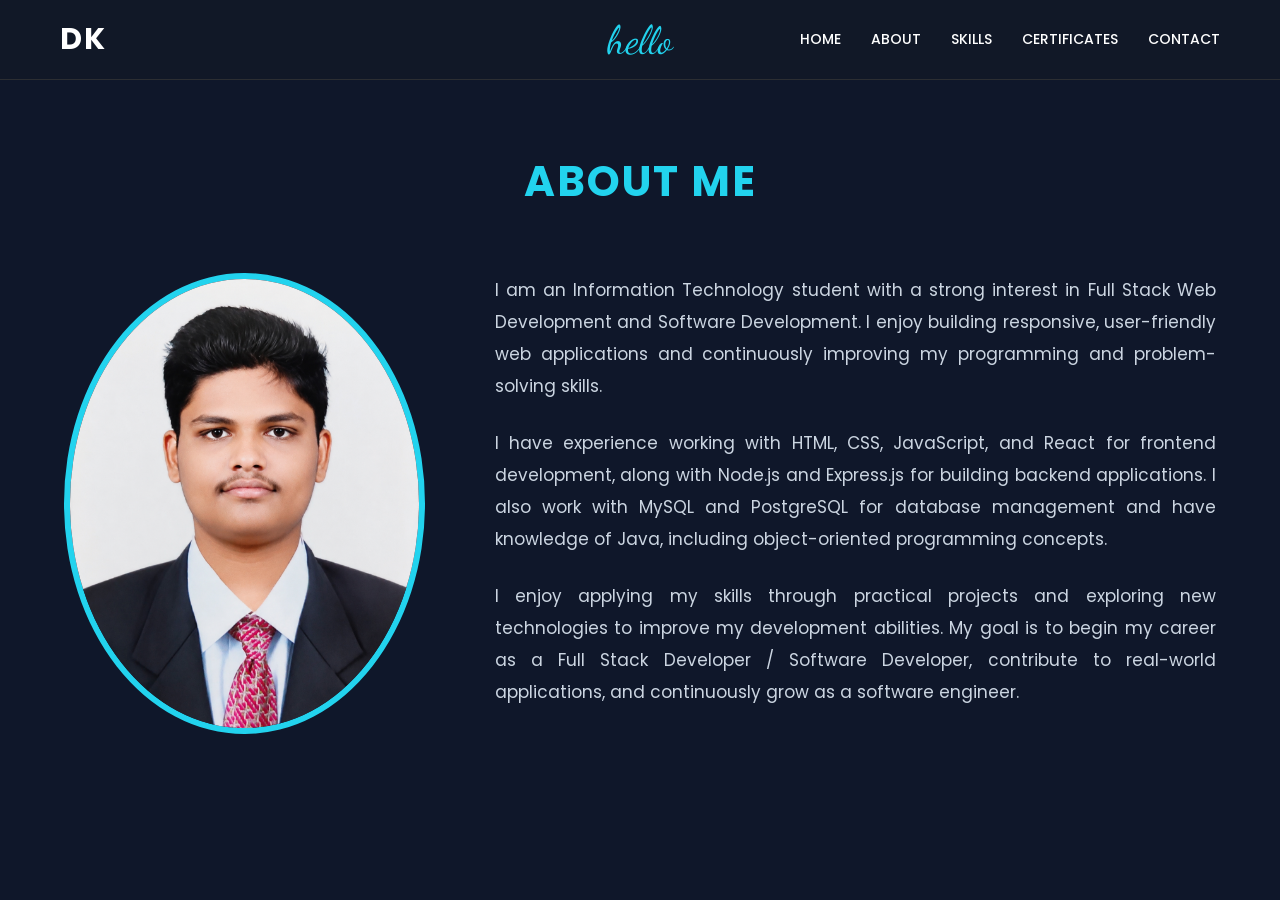
==== about.html @ 9bdcf45b "Add files via upload" ====
<!DOCTYPE html>
<html lang="en">

<head>
    <meta charset="UTF-8">
    <meta name="viewport" content="width=device-width, initial-scale=1.0">
    <title>About | DK</title>
    <link
        href="https://fonts.googleapis.com/css2?family=Poppins:wght@300;400;500;600;700&family=Dancing+Script:wght@700&display=swap"
        rel="stylesheet">
    <link rel="stylesheet" href="about.css">
</head>

<body>

    <!-- HEADER -->
    <header class="header">

        <div class="left">
            <a href="index.html"><p>DK</p></a>
        </div>

        <div class="header-hello">
            hello
        </div>

        <nav class="right">
            <a href="./index.html">HOME</a>
            <a href="./about.html">ABOUT</a>
            <a href="./skills.html">SKILLS</a>
            <a href="./certification.html">CERTIFICATES</a>
            <a href="./contact.html">CONTACT</a>
        </nav>

    </header>


    <!-- ABOUT SECTION -->
    <main class="about_content">

        <h1 class="about_head">ABOUT ME</h1>

        <div class="about_main">

            <!-- IMAGE -->
            <div class="about_image">
                <img src="./photo.png" alt="Divya Kumar">
            </div>


            <!-- CONTENT -->
            <div class="about_info">

                <p>
                    I am an Information Technology student with a strong interest
                    in Full Stack Web Development and Software Development.
                    I enjoy building responsive, user-friendly web applications
                    and continuously improving my programming and problem-solving
                    skills.
                </p>

                <p>
                    I have experience working with HTML, CSS, JavaScript, and React
                    for frontend development, along with Node.js and Express.js
                    for building backend applications. I also work with MySQL and
                    PostgreSQL for database management and have knowledge of Java,
                    including object-oriented programming concepts.
                </p>

                <p>
                    I enjoy applying my skills through practical projects and
                    exploring new technologies to improve my development abilities.
                    My goal is to begin my career as a Full Stack Developer /
                    Software Developer, contribute to real-world applications,
                    and continuously grow as a software engineer.
                </p>

            </div>

        </div>

    </main>

</body>

</html>
---- about.css ----
/* ===========================
   GLOBAL
=========================== */

*{
    margin:0;
    padding:0;
    box-sizing:border-box;
    font-family:'Poppins',sans-serif;
}

body{
    background:#0f172a;
    color:#fff;
}

/* ===========================
   HEADER
=========================== */

.header{
    position:sticky;
    top:0;
    z-index:1000;

    display:flex;
    justify-content:space-between;
    align-items:center;

    height:80px;
    padding:0 60px;

    background:#111827;
    border-bottom:1px solid rgba(55, 55, 55, 0.711);
}

/* Logo */

.left a{
    text-decoration:none;
}

.left p{
    color:#ffffff;
    font-size:30px;
    font-weight:700;
    letter-spacing:2px;
}

/* Hello */

.header-hello{
    position:absolute;

    left:50%;
    top:50%;

    transform:translate(-50%,-50%);

    font-family:'Dancing Script',cursive;
    font-size:40px;
    color:#22d3ee;

    pointer-events:none;
}

/* Navigation */

.right{
    display:flex;
    gap:30px;
}

.right a{
    text-decoration:none;
    color:#fff;
    font-size:14px;
    font-weight:500;
    transition:.3s;
}

.right a:hover{
    color:#22d3ee;
}

/* ===========================
   ABOUT SECTION
=========================== */

.about_content{
    width:90%;
    max-width:1200px;

    margin:70px auto;
}

.about_head{
    text-align:center;

    font-size:42px;

    color:#22d3ee;

    margin-bottom:60px;

    letter-spacing:2px;
}

/* Layout */

.about_main{
    display:flex;
    justify-content:space-between;
    align-items:center;
    gap:70px;
}

/* ===========================
   IMAGE
=========================== */

.about_image{
    flex:1;

    display:flex;
    justify-content:center;
}

.about_image img{

    width:350px;
    height:350px;

    object-fit:cover;

    border-radius:50%;

    border:6px solid #22d3ee;

    /* box-shadow:
    0 0 20px rgba(34,211,238,.4),
    0 0 50px rgba(34,211,238,.2); */

    transition:.4s;
}
.about_image img{
    width:100%;
    height:100%;
    object-fit:contain;
}

.about_image img:hover{

    transform:scale(1.05);
}

/* ===========================
   CONTENT
=========================== */

.about_info{

    flex:2;
}

.about_info p{

    font-size:17px;

    line-height:32px;

    color:#cbd5e1;

    margin-bottom:25px;

    text-align:justify;
}

/* ===========================
   RESPONSIVE
=========================== */

@media(max-width:900px){

.about_main{

    flex-direction:column;
}

.about_image img{

    width:280px;
    height:280px;
}

.about_head{

    font-size:35px;
}

.about_info{

    text-align:center;
}

.about_info p{

    text-align:justify;
}

.header{

    padding:20px;
}

.right{

    gap:15px;
}

.right a{

    font-size:12px;
}

.header-hello{

    display:none;
}

}

@media(max-width:600px){
    @media(max-width:768px){

    .header-hello{
        display:none;
    }

}

.header{

    flex-direction:column;
    height:auto;
    padding:20px;
    gap:20px;
}

.right{

    flex-wrap:wrap;
    justify-content:center;
}

.about_head{

    font-size:30px;
}

.about_info p{

    font-size:15px;
    line-height:28px;
}

.about_image img{

    width:220px;
    height:220px;
}

}
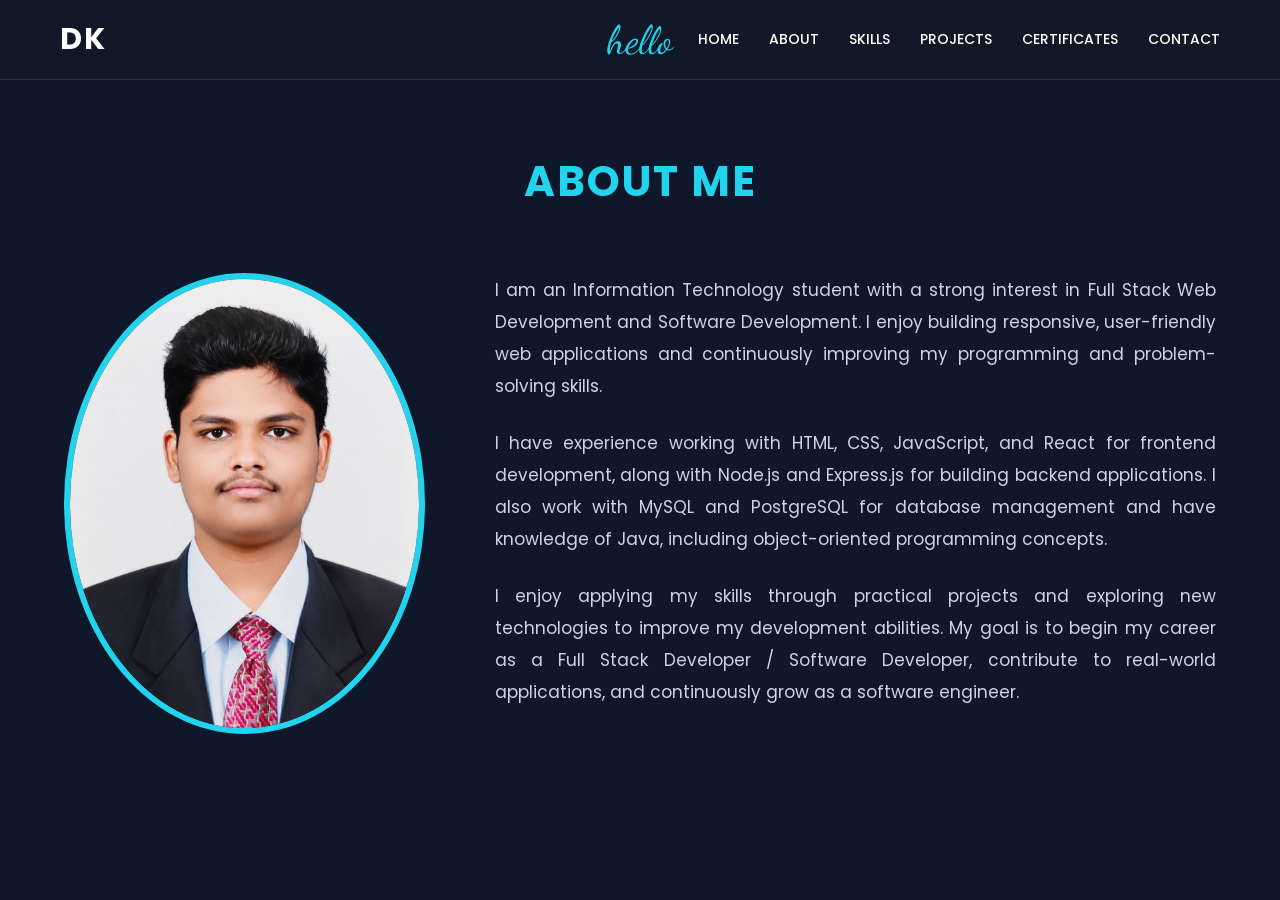
==== commit 7d577f66: "Add contact form with EmailJS" ====
--- a/about.html
+++ b/about.html
@@ -28,6 +28,7 @@
             <a href="./index.html">HOME</a>
             <a href="./about.html">ABOUT</a>
             <a href="./skills.html">SKILLS</a>
+            <a href="./project.html">PROJECTS</a>
             <a href="./certification.html">CERTIFICATES</a>
             <a href="./contact.html">CONTACT</a>
         </nav>
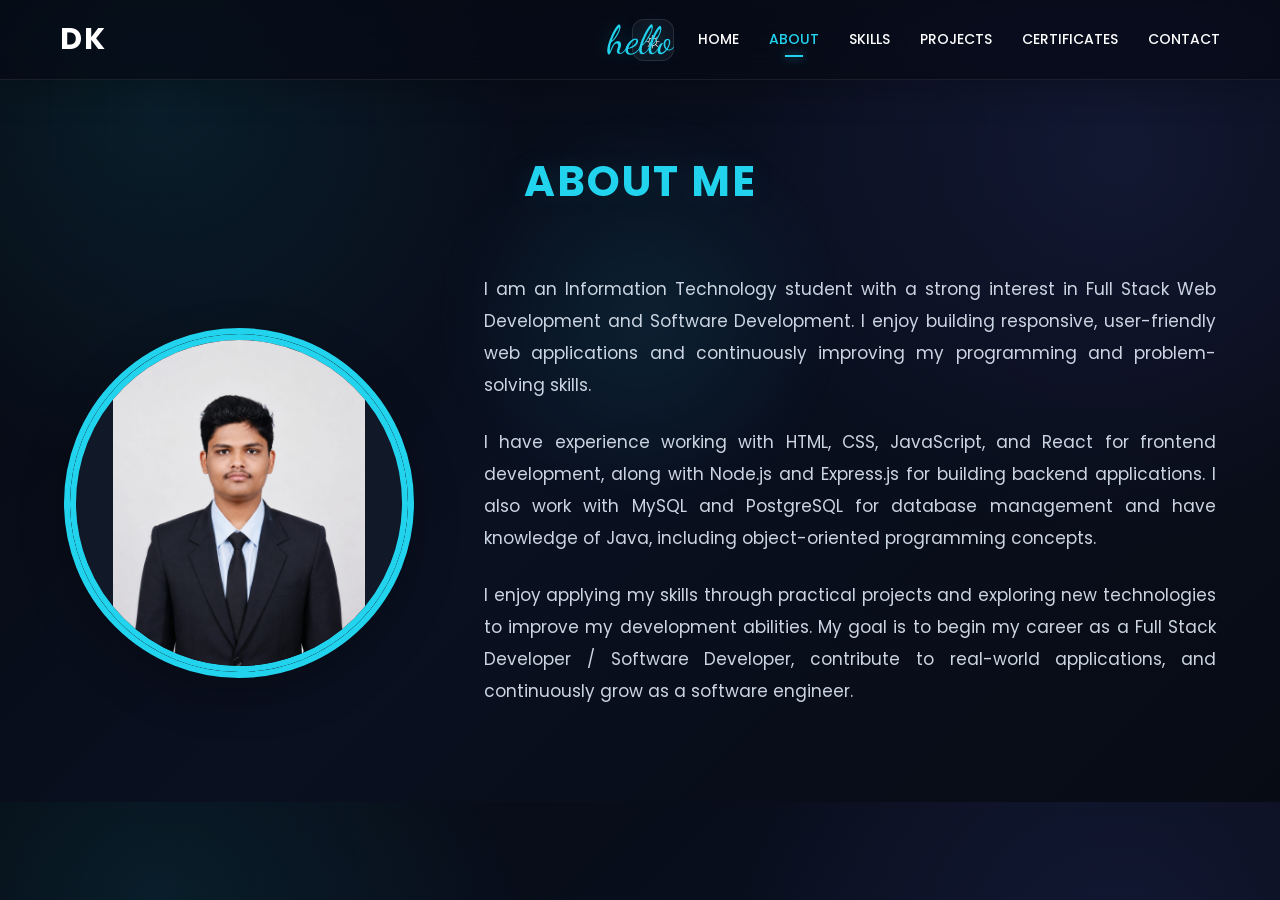
==== commit 1ebbb12a: "Move portfolio files to root" ====
--- a/about.html
+++ b/about.html
@@ -1,87 +1,99 @@
-<!DOCTYPE html>
-<html lang="en">
-
-<head>
-    <meta charset="UTF-8">
-    <meta name="viewport" content="width=device-width, initial-scale=1.0">
-    <title>About | DK</title>
-    <link
-        href="https://fonts.googleapis.com/css2?family=Poppins:wght@300;400;500;600;700&family=Dancing+Script:wght@700&display=swap"
-        rel="stylesheet">
-    <link rel="stylesheet" href="about.css">
-</head>
-
-<body>
-
-    <!-- HEADER -->
-    <header class="header">
-
-        <div class="left">
-            <a href="index.html"><p>DK</p></a>
-        </div>
-
-        <div class="header-hello">
-            hello
-        </div>
-
-        <nav class="right">
-            <a href="./index.html">HOME</a>
-            <a href="./about.html">ABOUT</a>
-            <a href="./skills.html">SKILLS</a>
-            <a href="./project.html">PROJECTS</a>
-            <a href="./certification.html">CERTIFICATES</a>
-            <a href="./contact.html">CONTACT</a>
-        </nav>
-
-    </header>
-
-
-    <!-- ABOUT SECTION -->
-    <main class="about_content">
-
-        <h1 class="about_head">ABOUT ME</h1>
-
-        <div class="about_main">
-
-            <!-- IMAGE -->
-            <div class="about_image">
-                <img src="./photo.png" alt="Divya Kumar">
-            </div>
-
-
-            <!-- CONTENT -->
-            <div class="about_info">
-
-                <p>
-                    I am an Information Technology student with a strong interest
-                    in Full Stack Web Development and Software Development.
-                    I enjoy building responsive, user-friendly web applications
-                    and continuously improving my programming and problem-solving
-                    skills.
-                </p>
-
-                <p>
-                    I have experience working with HTML, CSS, JavaScript, and React
-                    for frontend development, along with Node.js and Express.js
-                    for building backend applications. I also work with MySQL and
-                    PostgreSQL for database management and have knowledge of Java,
-                    including object-oriented programming concepts.
-                </p>
-
-                <p>
-                    I enjoy applying my skills through practical projects and
-                    exploring new technologies to improve my development abilities.
-                    My goal is to begin my career as a Full Stack Developer /
-                    Software Developer, contribute to real-world applications,
-                    and continuously grow as a software engineer.
-                </p>
-
-            </div>
-
-        </div>
-
-    </main>
-
-</body>
-
+<!DOCTYPE html>
+<html lang="en">
+
+<head>
+    <meta charset="UTF-8">
+    <meta name="viewport" content="width=device-width, initial-scale=1.0">
+    <title>About | DK</title>
+    <link
+        href="https://fonts.googleapis.com/css2?family=Poppins:wght@300;400;500;600;700&family=Dancing+Script:wght@700&display=swap"
+        rel="stylesheet">
+    <link rel="stylesheet" href="about.css">
+    <link rel="stylesheet" href="premium.css">
+</head>
+
+<body>
+
+    <!-- HEADER -->
+    <header class="header">
+
+        <div class="left">
+            <a href="index.html"><p>DK</p></a>
+        </div>
+
+        <div class="header-hello">
+            hello
+        </div>
+
+
+        <div class="header-actions">
+            <button id="homeThemeToggle" class="home-theme-toggle" type="button" aria-label="Switch to light mode" title="Switch to light mode">
+                <span class="theme-sun" aria-hidden="true">☼</span>
+                <span class="theme-moon" aria-hidden="true">☾</span>
+            </button>
+        </div>
+
+        <nav class="right">
+            <a href="./index.html">HOME</a>
+            <a href="./about.html">ABOUT</a>
+            <a href="./skills.html">SKILLS</a>
+            <a href="./project.html">PROJECTS</a>
+            <a href="./certification.html">CERTIFICATES</a>
+            <a href="./contact.html">CONTACT</a>
+        </nav>
+
+    </header>
+
+
+    <!-- ABOUT SECTION -->
+    <main class="about_content">
+
+        <h1 class="about_head">ABOUT ME</h1>
+
+        <div class="about_main">
+
+            <!-- IMAGE -->
+            <div class="about_image about-photo-design">
+                <img class="about-photo about-photo-dark" src="./images/home-dark.png" alt="Divya Kumar - dark mode">
+                <img class="about-photo about-photo-light" src="./images/home-light.png" alt="Divya Kumar - light mode">
+            </div>
+
+
+            <!-- CONTENT -->
+            <div class="about_info">
+
+                <p>
+                    I am an Information Technology student with a strong interest
+                    in Full Stack Web Development and Software Development.
+                    I enjoy building responsive, user-friendly web applications
+                    and continuously improving my programming and problem-solving
+                    skills.
+                </p>
+
+                <p>
+                    I have experience working with HTML, CSS, JavaScript, and React
+                    for frontend development, along with Node.js and Express.js
+                    for building backend applications. I also work with MySQL and
+                    PostgreSQL for database management and have knowledge of Java,
+                    including object-oriented programming concepts.
+                </p>
+
+                <p>
+                    I enjoy applying my skills through practical projects and
+                    exploring new technologies to improve my development abilities.
+                    My goal is to begin my career as a Full Stack Developer /
+                    Software Developer, contribute to real-world applications,
+                    and continuously grow as a software engineer.
+                </p>
+
+            </div>
+
+        </div>
+
+    </main>
+
+    <script src="./home-theme.js"></script>
+    <script src="./effects.js"></script>
+</body>
+
 </html>
--- a/about.css
+++ b/about.css
@@ -1,273 +1,312 @@
-/* ===========================
-   GLOBAL
-=========================== */
-
-*{
-    margin:0;
-    padding:0;
-    box-sizing:border-box;
-    font-family:'Poppins',sans-serif;
-}
-
-body{
-    background:#0f172a;
-    color:#fff;
-}
-
-/* ===========================
-   HEADER
-=========================== */
-
-.header{
-    position:sticky;
-    top:0;
-    z-index:1000;
-
-    display:flex;
-    justify-content:space-between;
-    align-items:center;
-
-    height:80px;
-    padding:0 60px;
-
-    background:#111827;
-    border-bottom:1px solid rgba(55, 55, 55, 0.711);
-}
-
-/* Logo */
-
-.left a{
-    text-decoration:none;
-}
-
-.left p{
-    color:#ffffff;
-    font-size:30px;
-    font-weight:700;
-    letter-spacing:2px;
-}
-
-/* Hello */
-
-.header-hello{
-    position:absolute;
-
-    left:50%;
-    top:50%;
-
-    transform:translate(-50%,-50%);
-
-    font-family:'Dancing Script',cursive;
-    font-size:40px;
-    color:#22d3ee;
-
-    pointer-events:none;
-}
-
-/* Navigation */
-
-.right{
-    display:flex;
-    gap:30px;
-}
-
-.right a{
-    text-decoration:none;
-    color:#fff;
-    font-size:14px;
-    font-weight:500;
-    transition:.3s;
-}
-
-.right a:hover{
-    color:#22d3ee;
-}
-
-/* ===========================
-   ABOUT SECTION
-=========================== */
-
-.about_content{
-    width:90%;
-    max-width:1200px;
-
-    margin:70px auto;
-}
-
-.about_head{
-    text-align:center;
-
-    font-size:42px;
-
-    color:#22d3ee;
-
-    margin-bottom:60px;
-
-    letter-spacing:2px;
-}
-
-/* Layout */
-
-.about_main{
-    display:flex;
-    justify-content:space-between;
-    align-items:center;
-    gap:70px;
-}
-
-/* ===========================
-   IMAGE
-=========================== */
-
-.about_image{
-    flex:1;
-
-    display:flex;
-    justify-content:center;
-}
-
-.about_image img{
-
-    width:350px;
-    height:350px;
-
-    object-fit:cover;
-
-    border-radius:50%;
-
-    border:6px solid #22d3ee;
-
-    /* box-shadow:
-    0 0 20px rgba(34,211,238,.4),
-    0 0 50px rgba(34,211,238,.2); */
-
-    transition:.4s;
-}
-.about_image img{
-    width:100%;
-    height:100%;
-    object-fit:contain;
-}
-
-.about_image img:hover{
-
-    transform:scale(1.05);
-}
-
-/* ===========================
-   CONTENT
-=========================== */
-
-.about_info{
-
-    flex:2;
-}
-
-.about_info p{
-
-    font-size:17px;
-
-    line-height:32px;
-
-    color:#cbd5e1;
-
-    margin-bottom:25px;
-
-    text-align:justify;
-}
-
-/* ===========================
-   RESPONSIVE
-=========================== */
-
-@media(max-width:900px){
-
-.about_main{
-
-    flex-direction:column;
-}
-
-.about_image img{
-
-    width:280px;
-    height:280px;
-}
-
-.about_head{
-
-    font-size:35px;
-}
-
-.about_info{
-
-    text-align:center;
-}
-
-.about_info p{
-
-    text-align:justify;
-}
-
-.header{
-
-    padding:20px;
-}
-
-.right{
-
-    gap:15px;
-}
-
-.right a{
-
-    font-size:12px;
-}
-
-.header-hello{
-
-    display:none;
-}
-
-}
-
-@media(max-width:600px){
-    @media(max-width:768px){
-
-    .header-hello{
-        display:none;
-    }
-
-}
-
-.header{
-
-    flex-direction:column;
-    height:auto;
-    padding:20px;
-    gap:20px;
-}
-
-.right{
-
-    flex-wrap:wrap;
-    justify-content:center;
-}
-
-.about_head{
-
-    font-size:30px;
-}
-
-.about_info p{
-
-    font-size:15px;
-    line-height:28px;
-}
-
-.about_image img{
-
-    width:220px;
-    height:220px;
-}
-
+/* ===========================
+   GLOBAL
+=========================== */
+
+*{
+    margin:0;
+    padding:0;
+    box-sizing:border-box;
+    font-family:'Poppins',sans-serif;
+}
+
+body{
+    background:#0f172a;
+    color:#fff;
+}
+
+/* ===========================
+   HEADER
+=========================== */
+
+.header{
+    position:sticky;
+    top:0;
+    z-index:1000;
+
+    display:flex;
+    justify-content:space-between;
+    align-items:center;
+
+    height:80px;
+    padding:0 60px;
+
+    background:#111827;
+    border-bottom:1px solid rgba(55, 55, 55, 0.711);
+}
+
+/* Logo */
+
+.left a{
+    text-decoration:none;
+}
+
+.left p{
+    color:#ffffff;
+    font-size:30px;
+    font-weight:700;
+    letter-spacing:2px;
+}
+
+/* Hello */
+
+.header-hello{
+    position:absolute;
+
+    left:50%;
+    top:50%;
+
+    transform:translate(-50%,-50%);
+
+    font-family:'Dancing Script',cursive;
+    font-size:40px;
+    color:#22d3ee;
+
+    pointer-events:none;
+}
+
+/* Navigation */
+
+nav {
+    display: flex;
+    gap: 30px;
+}
+
+nav a {
+    position: relative;
+
+    text-decoration: none;
+    color: white;
+
+    font-size: 14px;
+    font-weight: 500;
+
+    transition: .3s;
+}
+
+/* Small underline */
+nav a::after {
+    content: "";
+
+    position: absolute;
+
+    left: 50%;
+    bottom: -7px;
+
+    width: 0;
+    height: 2px;
+
+    background: #22d3ee;
+
+    transform: translateX(-50%);
+
+    transition: .3s;
+}
+
+nav a:hover {
+    color: #22d3ee;
+}
+
+/* Line appears on hover */
+nav a:hover::after {
+    width: 18px;
+}
+
+/* Active page */
+nav a.active {
+    color: #22d3ee;
+}
+
+nav a.active::after {
+    width: 18px;
+}
+
+
+
+/* ===========================
+   ABOUT SECTION
+=========================== */
+
+.about_content{
+    width:90%;
+    max-width:1200px;
+
+    margin:70px auto;
+}
+
+.about_head{
+    text-align:center;
+
+    font-size:42px;
+
+    color:#22d3ee;
+
+    margin-bottom:60px;
+
+    letter-spacing:2px;
+}
+
+/* Layout */
+
+.about_main{
+    display:flex;
+    justify-content:space-between;
+    align-items:center;
+    gap:70px;
+}
+
+/* ===========================
+   IMAGE
+=========================== */
+
+.about_image{
+    flex:1;
+
+    display:flex;
+    justify-content:center;
+}
+
+.about_image img{
+
+    width:350px;
+    height:350px;
+
+    object-fit:cover;
+
+    border-radius:50%;
+
+    border:6px solid #22d3ee;
+
+    /* box-shadow:
+    0 0 20px rgba(34,211,238,.4),
+    0 0 50px rgba(34,211,238,.2); */
+
+    transition:.4s;
+}
+.about_image img{
+    width:100%;
+    height:100%;
+    object-fit:contain;
+}
+
+.about_image img:hover{
+
+    transform:scale(1.05);
+}
+
+/* ===========================
+   CONTENT
+=========================== */
+
+.about_info{
+
+    flex:2;
+}
+
+.about_info p{
+
+    font-size:17px;
+
+    line-height:32px;
+
+    color:#cbd5e1;
+
+    margin-bottom:25px;
+
+    text-align:justify;
+}
+
+/* ===========================
+   RESPONSIVE
+=========================== */
+
+@media(max-width:900px){
+
+.about_main{
+
+    flex-direction:column;
+}
+
+.about_image img{
+
+    width:280px;
+    height:280px;
+}
+
+.about_head{
+
+    font-size:35px;
+}
+
+.about_info{
+
+    text-align:center;
+}
+
+.about_info p{
+
+    text-align:justify;
+}
+
+.header{
+
+    padding:20px;
+}
+
+.right{
+
+    gap:15px;
+}
+
+.right a{
+
+    font-size:12px;
+}
+
+.header-hello{
+
+    display:none;
+}
+
+}
+
+@media(max-width:600px){
+    @media(max-width:768px){
+
+    .header-hello{
+        display:none;
+    }
+
+}
+
+.header{
+
+    flex-direction:column;
+    height:auto;
+    padding:20px;
+    gap:20px;
+}
+
+.right{
+
+    flex-wrap:wrap;
+    justify-content:center;
+}
+
+.about_head{
+
+    font-size:30px;
+}
+
+.about_info p{
+
+    font-size:15px;
+    line-height:28px;
+}
+
+.about_image img{
+
+    width:220px;
+    height:220px;
+}
+
 }
--- a/premium.css
+++ b/premium.css
@@ -0,0 +1,2107 @@
+/* =========================================================
+   DK PORTFOLIO — PREMIUM THEME + INTERACTION
+   Cleaned / Consolidated Version
+   ========================================================= */
+
+/* =========================================================
+   ROOT VARIABLES
+========================================================= */
+
+:root {
+    --p-bg: #070b14;
+    --p-panel: rgba(15, 23, 42, 0.78);
+    --p-panel-strong: rgba(15, 23, 42, 0.94);
+
+    --p-line: rgba(255, 255, 255, 0.09);
+
+    --p-text: #f8fafc;
+    --p-muted: #94a3b8;
+
+    --p-accent: #22d3ee;
+    --p-accent-dark: #0891b2;
+    --p-accent-2: #6366f1;
+
+    --p-glow: rgba(34, 211, 238, 0.24);
+}
+
+
+/* =========================================================
+   GLOBAL
+========================================================= */
+
+html {
+    scroll-behavior: smooth !important;
+}
+
+body {
+    overflow-x: hidden;
+
+    background:
+        radial-gradient(
+            circle at 12% 12%,
+            rgba(34, 211, 238, 0.10),
+            transparent 28%
+        ),
+        radial-gradient(
+            circle at 88% 20%,
+            rgba(99, 102, 241, 0.10),
+            transparent 30%
+        ),
+        linear-gradient(
+            135deg,
+            #050810 0%,
+            #0a1020 48%,
+            #070b14 100%
+        ) !important;
+
+    color: var(--p-text);
+}
+
+
+/* =========================================================
+   BACKGROUND GRID
+========================================================= */
+
+body::before {
+    content: "";
+
+    position: fixed;
+    inset: 0;
+
+    z-index: -2;
+
+    pointer-events: none;
+
+    opacity: 0.34;
+
+    background-image:
+        linear-gradient(
+            rgba(255, 255, 255, 0.028) 1px,
+            transparent 1px
+        ),
+        linear-gradient(
+            90deg,
+            rgba(255, 255, 255, 0.028) 1px,
+            transparent 1px
+        );
+
+    background-size: 55px 55px;
+
+    mask-image:
+        linear-gradient(
+            to bottom,
+            black,
+            transparent 85%
+        );
+}
+
+
+/* =========================================================
+   MOUSE LIGHT / GLOW
+========================================================= */
+
+body::after {
+    content: "";
+
+    position: fixed;
+
+    width: 420px;
+    height: 420px;
+
+    border-radius: 50%;
+
+    pointer-events: none;
+
+    z-index: -1;
+
+    left: var(--mx, 50%);
+    top: var(--my, 35%);
+
+    transform: translate(-50%, -50%);
+
+    background:
+        radial-gradient(
+            circle,
+            rgba(34, 211, 238, 0.085),
+            transparent 68%
+        );
+
+    filter: blur(10px);
+
+    transition:
+        left 0.18s ease-out,
+        top 0.18s ease-out;
+}
+
+
+/* =========================================================
+   CUSTOM CURSOR
+========================================================= */
+
+.dk-cursor,
+.dk-cursor-dot {
+    position: fixed;
+
+    pointer-events: none;
+
+    z-index: 99999;
+
+    border-radius: 50%;
+
+    transform: translate(-50%, -50%);
+
+    opacity: 0;
+
+    transition:
+        opacity 0.25s ease,
+        transform 0.18s ease;
+}
+
+.dk-cursor {
+    width: 34px;
+    height: 34px;
+
+    border: 1px solid rgba(34, 211, 238, 0.75);
+
+    box-shadow:
+        0 0 25px rgba(34, 211, 238, 0.22);
+}
+
+.dk-cursor-dot {
+    width: 5px;
+    height: 5px;
+
+    background: #22d3ee;
+
+    box-shadow:
+        0 0 12px #22d3ee;
+}
+
+body.dk-cursor-ready .dk-cursor,
+body.dk-cursor-ready .dk-cursor-dot {
+    opacity: 1;
+}
+
+body.dk-hover .dk-cursor {
+    width: 52px;
+    height: 52px;
+
+    border-color: #22d3ee;
+
+    background: rgba(34, 211, 238, 0.06);
+}
+
+@media (pointer: fine) {
+    body.dk-cursor-ready,
+    body.dk-cursor-ready a,
+    body.dk-cursor-ready button {
+        cursor: none;
+    }
+}
+
+
+/* =========================================================
+   HEADER
+========================================================= */
+
+.header {
+    background: rgba(7, 11, 20, 0.72) !important;
+
+    backdrop-filter: blur(18px) saturate(140%);
+    -webkit-backdrop-filter: blur(18px) saturate(140%);
+
+    border-bottom:
+        1px solid rgba(255, 255, 255, 0.08) !important;
+
+    box-shadow:
+        0 12px 35px rgba(0, 0, 0, 0.20) !important;
+}
+
+.header .left a,
+.header .logo a {
+    transition:
+        color 0.3s ease,
+        transform 0.3s ease;
+}
+
+.header .left a:hover,
+.header .logo a:hover {
+    transform: translateY(-2px);
+
+    color: #22d3ee !important;
+}
+
+.header-hello,
+.header .hello {
+    text-shadow:
+        0 0 20px rgba(34, 211, 238, 0.25);
+}
+
+
+/* =========================================================
+   NAVIGATION
+========================================================= */
+
+nav a {
+    transition:
+        color 0.25s ease,
+        transform 0.25s ease !important;
+}
+
+nav a:hover {
+    transform: translateY(-2px);
+}
+
+nav a::after {
+    box-shadow:
+        0 0 10px rgba(34, 211, 238, 0.65);
+}
+
+
+/* =========================================================
+   THEME BUTTON
+========================================================= */
+
+.header-actions {
+    display: flex;
+    align-items: center;
+
+    gap: 10px;
+
+    margin-left: auto;
+    margin-right: 24px;
+}
+
+.home-theme-toggle {
+    width: 42px;
+    height: 42px;
+
+    border:
+        1px solid rgba(255, 255, 255, 0.10);
+
+    border-radius: 12px;
+
+    background:
+        rgba(255, 255, 255, 0.045);
+
+    color: #ffffff;
+
+    display: grid;
+    place-items: center;
+
+    cursor: pointer;
+
+    font-size: 22px;
+    line-height: 1;
+
+    transition:
+        transform 0.25s ease,
+        background 0.25s ease,
+        border-color 0.25s ease,
+        color 0.25s ease;
+}
+
+.home-theme-toggle:hover {
+    transform: translateY(-2px);
+
+    background:
+        rgba(34, 211, 238, 0.10);
+
+    border-color:
+        rgba(34, 211, 238, 0.35);
+
+    color: #22d3ee;
+}
+
+.theme-moon {
+    display: none;
+}
+
+
+/* =========================================================
+   SECTION RHYTHM
+========================================================= */
+
+main > section,
+main section[id] {
+    position: relative;
+}
+
+section[id] {
+    scroll-margin-top: 100px;
+}
+
+
+/* =========================================================
+   REVEAL ANIMATION
+========================================================= */
+
+.dk-reveal {
+    opacity: 0;
+
+    transform:
+        translateY(35px);
+
+    transition:
+        opacity 0.8s cubic-bezier(0.2, 0.7, 0.2, 1),
+        transform 0.8s cubic-bezier(0.2, 0.7, 0.2, 1);
+}
+
+.dk-reveal.dk-visible {
+    opacity: 1;
+
+    transform: none;
+}
+
+.dk-reveal-left {
+    opacity: 0;
+
+    transform:
+        translateX(-45px);
+
+    transition:
+        opacity 0.8s ease,
+        transform 0.8s cubic-bezier(0.2, 0.7, 0.2, 1);
+}
+
+.dk-reveal-left.dk-visible {
+    opacity: 1;
+
+    transform: none;
+}
+
+
+/* =========================================================
+   TITLES
+========================================================= */
+
+.title h1,
+.about_head,
+.contact-title h1 {
+    text-shadow:
+        0 0 28px rgba(34, 211, 238, 0.10);
+}
+
+.title p,
+.contact-title > p:last-child {
+    color: #a7b4c8 !important;
+}
+
+
+/* =========================================================
+   HOME
+========================================================= */
+
+#home {
+    min-height:
+        calc(100vh - 80px);
+
+    isolation: isolate;
+
+    overflow: hidden;
+}
+
+#home::before {
+    content: "";
+
+    position: absolute;
+
+    width: 520px;
+    height: 520px;
+
+    border-radius: 50%;
+
+    right: 2%;
+    top: 8%;
+
+    background:
+        radial-gradient(
+            circle,
+            rgba(34, 211, 238, 0.12),
+            transparent 68%
+        );
+
+    filter: blur(12px);
+
+    z-index: -1;
+
+    animation:
+        dkFloat 8s ease-in-out infinite;
+}
+
+@keyframes dkFloat {
+    0%,
+    100% {
+        transform:
+            translate3d(0, 0, 0)
+            scale(1);
+    }
+
+    50% {
+        transform:
+            translate3d(-20px, 18px, 0)
+            scale(1.04);
+    }
+}
+
+
+/* =========================================================
+   HOME PROFILE
+========================================================= */
+
+.profile-design {
+    transform-style: preserve-3d;
+
+    will-change: transform;
+}
+
+.profile-image {
+    border:
+        1px solid rgba(255, 255, 255, 0.12) !important;
+
+    box-shadow:
+        0 25px 70px rgba(0, 0, 0, 0.48),
+        0 0 55px rgba(34, 211, 238, 0.12) !important;
+
+    transform:
+        translateZ(20px);
+}
+
+.profile-image img {
+    transition:
+        transform 0.8s cubic-bezier(0.2, 0.7, 0.2, 1),
+        filter 0.5s ease;
+}
+
+.profile-design:hover .profile-image img {
+    transform:
+        scale(1.045);
+}
+
+.layer-1,
+.layer-2 {
+    filter:
+        drop-shadow(
+            0 15px 20px rgba(0, 0, 0, 0.18)
+        );
+}
+
+
+/* =========================================================
+   HOME TAGS
+========================================================= */
+
+.tag {
+    box-shadow:
+        0 8px 25px rgba(0, 0, 0, 0.22),
+        0 0 18px rgba(34, 211, 238, 0.12);
+
+    transition:
+        transform 0.35s ease,
+        box-shadow 0.35s ease;
+}
+
+.profile-design:hover .tag-left {
+    transform:
+        translateX(-5px);
+}
+
+.profile-design:hover .tag-top {
+    transform:
+        translateY(-5px);
+}
+
+.profile-design:hover .tag-bottom {
+    transform:
+        translate(4px, 4px);
+}
+
+
+/* =========================================================
+   HOME TEXT
+========================================================= */
+
+.mainContent .name {
+    letter-spacing: -1.5px;
+}
+
+.mainContent .role {
+    background:
+        linear-gradient(
+            90deg,
+            #22d3ee,
+            #818cf8
+        );
+
+    -webkit-background-clip: text;
+    background-clip: text;
+
+    color: transparent !important;
+}
+
+.buttons a,
+.buttons button {
+    box-shadow:
+        0 8px 24px rgba(0, 0, 0, 0.16);
+}
+
+
+/* =========================================================
+   SKILLS / CERTIFICATES / PROJECT CARDS
+========================================================= */
+
+.skill-card,
+.certificate-card,
+.project {
+    border-color:
+        rgba(255, 255, 255, 0.08) !important;
+
+    box-shadow:
+        0 18px 55px rgba(0, 0, 0, 0.18);
+}
+
+.skill-card,
+.certificate-card {
+    background:
+        linear-gradient(
+            145deg,
+            rgba(30, 41, 59, 0.82),
+            rgba(15, 23, 42, 0.68)
+        ) !important;
+
+    backdrop-filter:
+        blur(12px);
+}
+
+.skill-card:hover,
+.certificate-card:hover {
+    box-shadow:
+        0 22px 65px rgba(0, 0, 0, 0.28),
+        0 0 28px rgba(34, 211, 238, 0.08);
+}
+
+.skill-card,
+.certificate-card,
+.project-image {
+    transform-style:
+        preserve-3d;
+
+    will-change:
+        transform;
+}
+
+
+/* =========================================================
+   PROJECT IMAGE
+========================================================= */
+
+.project-image {
+    border:
+        1px solid rgba(255, 255, 255, 0.09);
+
+    box-shadow:
+        0 22px 55px rgba(0, 0, 0, 0.30);
+}
+
+.project-image img {
+    transition:
+        transform 0.7s cubic-bezier(0.2, 0.7, 0.2, 1),
+        filter 0.5s ease !important;
+}
+
+.project:hover .project-image img {
+    transform:
+        scale(1.055);
+
+    filter:
+        saturate(1.08)
+        contrast(1.03);
+}
+
+
+/* =========================================================
+   TECH / SKILLS TAGS
+========================================================= */
+
+.tech span,
+.skills span {
+    transition:
+        transform 0.25s ease,
+        background 0.25s ease,
+        box-shadow 0.25s ease !important;
+}
+
+.tech span:hover,
+.skills span:hover {
+    transform:
+        translateY(-3px) !important;
+}
+
+
+/* =========================================================
+   CERTIFICATES
+========================================================= */
+
+.certificate-card img {
+    transition:
+        transform 0.55s cubic-bezier(0.2, 0.7, 0.2, 1),
+        filter 0.4s ease;
+}
+
+.certificate-card:hover img {
+    transform:
+        scale(1.025);
+
+    filter:
+        saturate(1.08);
+}
+
+#popup {
+    backdrop-filter:
+        blur(10px);
+}
+
+
+/* =========================================================
+   CONTACT
+========================================================= */
+
+.contact-info,
+.contact-form-section {
+    border:
+        1px solid rgba(255, 255, 255, 0.08);
+
+    box-shadow:
+        0 20px 60px rgba(0, 0, 0, 0.20);
+
+    backdrop-filter:
+        blur(12px);
+}
+
+.input-group input,
+.input-group textarea {
+    transition:
+        border-color 0.25s ease,
+        box-shadow 0.25s ease,
+        transform 0.25s ease !important;
+}
+
+.input-group input:focus,
+.input-group textarea:focus {
+    transform:
+        translateY(-1px);
+
+    border-color:
+        rgba(34, 211, 238, 0.7) !important;
+
+    box-shadow:
+        0 0 0 4px rgba(34, 211, 238, 0.08),
+        0 10px 30px rgba(0, 0, 0, 0.12) !important;
+}
+
+
+/* =========================================================
+   IMPORTANT:
+   CONTACT CONTAINER IS NOT A CARD
+   This prevents the unwanted outer white box.
+========================================================= */
+
+.contact-container {
+    background: transparent !important;
+
+    border: none !important;
+
+    box-shadow: none !important;
+}
+
+
+/* =========================================================
+   FOOTER
+========================================================= */
+
+footer {
+    background:
+        rgba(7, 11, 20, 0.78) !important;
+
+    backdrop-filter:
+        blur(14px);
+}
+
+
+/* =========================================================
+   BROKEN IMAGE FALLBACK
+========================================================= */
+
+.dk-broken-image {
+    min-height: 220px;
+
+    display: grid;
+    place-items: center;
+
+    text-align: center;
+
+    padding: 25px;
+
+    background:
+        radial-gradient(
+            circle at 30% 30%,
+            rgba(34, 211, 238, 0.18),
+            transparent 35%
+        ),
+        linear-gradient(
+            145deg,
+            #111827,
+            #0b1220
+        );
+
+    color: #cbd5e1;
+
+    font-weight: 600;
+
+    letter-spacing: 0.5px;
+}
+
+.dk-broken-image strong {
+    display: block;
+
+    color: #22d3ee;
+
+    font-size: 28px;
+
+    margin-bottom: 8px;
+}
+
+
+/* =========================================================
+   SCROLL PROGRESS
+========================================================= */
+
+.dk-scroll-progress {
+    position: fixed;
+
+    top: 0;
+    left: 0;
+
+    width: 0;
+    height: 3px;
+
+    z-index: 100000;
+
+    background:
+        linear-gradient(
+            90deg,
+            #22d3ee,
+            #6366f1
+        );
+
+    box-shadow:
+        0 0 16px rgba(34, 211, 238, 0.55);
+
+    transition:
+        width 0.08s linear;
+}
+
+
+/* =========================================================
+   HOME PHOTO — PROFESSIONAL PORTRAIT CARD
+========================================================= */
+
+.home-photo-design {
+    width: 460px !important;
+    height: 520px !important;
+
+    flex: 0 0 460px !important;
+
+    position: relative;
+
+    transform-style:
+        preserve-3d;
+}
+
+
+/* =========================================================
+   PHOTO DECORATIONS
+========================================================= */
+
+.home-photo-design .photo-orbit {
+    width: 360px !important;
+    height: 460px !important;
+
+    left: 42px !important;
+    top: 24px !important;
+
+    border-radius: 32px !important;
+
+    transform: none !important;
+
+    border:
+        1px solid rgba(34, 211, 238, 0.16) !important;
+}
+
+.home-photo-design .orbit-two {
+    left: 50px !important;
+    top: 32px !important;
+
+    border:
+        1px solid rgba(34, 211, 238, 0.18) !important;
+}
+
+.home-photo-design .photo-halo {
+    left: 58px !important;
+    top: 62px !important;
+
+    width: 345px !important;
+    height: 390px !important;
+
+    border-radius: 40px !important;
+
+    background:
+        radial-gradient(
+            circle,
+            rgba(34, 211, 238, 0.11),
+            transparent 70%
+        ) !important;
+
+    filter:
+        blur(18px) !important;
+}
+
+
+/* =========================================================
+   MAIN HOME PHOTO
+========================================================= */
+
+.home-photo-design .profile-image {
+    position: absolute;
+
+    left: 55px !important;
+    top: 18px !important;
+
+    width: 350px !important;
+    height: 480px !important;
+
+    overflow: hidden !important;
+
+    border-radius: 30px !important;
+
+    clip-path: none !important;
+
+    background:
+        #080b10 !important;
+
+    border:
+        1px solid rgba(255, 255, 255, 0.13) !important;
+
+    box-shadow:
+        0 30px 75px rgba(0, 0, 0, 0.42),
+        0 0 0 8px rgba(255, 255, 255, 0.025),
+        16px 16px 0 rgba(34, 211, 238, 0.09),
+        0 0 60px rgba(34, 211, 238, 0.08) !important;
+
+    transform:
+        translateZ(24px);
+}
+
+
+/* =========================================================
+   INNER PHOTO FRAME
+========================================================= */
+
+.home-photo-design .profile-image::before {
+    content: "";
+
+    position: absolute;
+
+    inset: 10px;
+
+    border:
+        1px solid rgba(255, 255, 255, 0.11);
+
+    border-radius: 22px;
+
+    pointer-events: none;
+
+    z-index: 8;
+}
+
+
+/* =========================================================
+   PHOTO CORNER MARK
+========================================================= */
+
+.home-photo-design .profile-image::after {
+    content: "";
+
+    position: absolute;
+
+    right: 14px;
+    bottom: 14px;
+
+    width: 42px;
+    height: 42px;
+
+    border-right:
+        2px solid #22d3ee;
+
+    border-bottom:
+        2px solid #22d3ee;
+
+    border-radius:
+        0 0 10px 0;
+
+    opacity: 0.9;
+
+    pointer-events: none;
+
+    z-index: 9;
+}
+
+
+/* =========================================================
+   HOME PHOTO IMAGE
+========================================================= */
+
+.home-photo-design .home-photo {
+    position: absolute !important;
+    inset: 0 !important;
+
+    width: 100% !important;
+    height: 100% !important;
+
+    object-fit: contain !important;
+
+    object-position:
+        center center !important;
+
+    transform:
+        none !important;
+
+    background:
+        #080b10;
+}
+
+.home-photo-design .home-photo-light {
+    background:
+        #f4f4f4;
+}
+
+/* Keep both theme images in the same frame.
+   Only the active theme image is visible. */
+.home-photo-design .home-photo-dark {
+    opacity: 1;
+    visibility: visible;
+    z-index: 2;
+}
+
+.home-photo-design .home-photo-light {
+    opacity: 0;
+    visibility: hidden;
+    z-index: 1;
+}
+
+body.dk-light .home-photo-design .home-photo-dark,
+body.home-light .home-photo-design .home-photo-dark {
+    opacity: 0 !important;
+    visibility: hidden !important;
+    z-index: 1 !important;
+}
+
+body.dk-light .home-photo-design .home-photo-light,
+body.home-light .home-photo-design .home-photo-light {
+    opacity: 1 !important;
+    visibility: visible !important;
+    z-index: 2 !important;
+}
+
+
+/* =========================================================
+   PHOTO HOVER
+========================================================= */
+
+.home-photo-design:hover .profile-image {
+    transform:
+        translateZ(24px)
+        translateY(-5px) !important;
+
+    box-shadow:
+        0 38px 85px rgba(0, 0, 0, 0.48),
+        0 0 0 8px rgba(255, 255, 255, 0.03),
+        16px 16px 0 rgba(34, 211, 238, 0.13),
+        0 0 78px rgba(34, 211, 238, 0.11) !important;
+}
+
+.home-photo-design:hover .home-photo {
+    transform:
+        none !important;
+}
+
+
+/* =========================================================
+   PHOTO LABELS
+========================================================= */
+
+.home-photo-design .photo-label-top {
+    left: 0 !important;
+    top: 112px !important;
+}
+
+.home-photo-design .photo-label-bottom {
+    right: 0 !important;
+    bottom: 18px !important;
+}
+
+.home-photo-design .accent-left {
+    left: 18px !important;
+    top: 205px !important;
+    height: 78px !important;
+}
+
+.home-photo-design .accent-bottom {
+    left: 70px !important;
+    bottom: 0 !important;
+    width: 72px !important;
+}
+
+
+/* =========================================================
+   ABOUT PHOTO
+========================================================= */
+
+.about-photo-design {
+    position: relative;
+
+    width: 350px;
+    height: 350px;
+
+    min-width: 350px;
+
+    flex: 0 0 350px;
+
+    border-radius: 50%;
+
+    border:
+        6px solid #22d3ee;
+
+    overflow: hidden;
+
+    background:
+        #111827;
+
+    box-shadow:
+        0 18px 45px rgba(0, 0, 0, 0.25);
+}
+
+.about-photo {
+    position: absolute;
+
+    inset: 0;
+
+    width: 100%;
+    height: 100%;
+
+    object-fit: cover;
+
+    object-position:
+        center 18%;
+
+    display: block;
+
+    transition:
+        opacity 0.35s ease,
+        transform 0.65s ease,
+        filter 0.4s ease;
+}
+
+.about-photo-light {
+    opacity: 0;
+}
+
+.about-photo-dark {
+    opacity: 1;
+}
+
+.about-photo-design:hover .about-photo {
+    transform:
+        scale(1.025);
+}
+
+
+/* =========================================================
+   LIGHT MODE — GLOBAL
+   COOL WHITE + BLUE/CYAN
+   NO ORANGE
+========================================================= */
+
+body.dk-light {
+    background:
+        radial-gradient(
+            circle at 12% 12%,
+            rgba(34, 211, 238, 0.07),
+            transparent 28%
+        ),
+        radial-gradient(
+            circle at 88% 20%,
+            rgba(34, 211, 238, 0.05),
+            transparent 30%
+        ),
+        linear-gradient(
+            135deg,
+            #f5f8fc 0%,
+            #ffffff 52%,
+            #eef4f8 100%
+        ) !important;
+
+    color:
+        #111827 !important;
+}
+
+
+/* =========================================================
+   LIGHT BACKGROUND GRID
+========================================================= */
+
+body.dk-light::before {
+    opacity: 0.18;
+
+    background-image:
+        linear-gradient(
+            rgba(15, 23, 42, 0.035) 1px,
+            transparent 1px
+        ),
+        linear-gradient(
+            90deg,
+            rgba(15, 23, 42, 0.035) 1px,
+            transparent 1px
+        );
+}
+
+body.dk-light::after {
+    background:
+        radial-gradient(
+            circle,
+            rgba(34, 211, 238, 0.08),
+            transparent 68%
+        );
+}
+
+
+/* =========================================================
+   LIGHT HEADER
+========================================================= */
+
+body.dk-light .header {
+    background:
+        rgba(255, 255, 255, 0.88) !important;
+
+    border-bottom-color:
+        rgba(15, 23, 42, 0.08) !important;
+
+    box-shadow:
+        0 12px 35px rgba(15, 23, 42, 0.07) !important;
+}
+
+body.dk-light .left p,
+body.dk-light .left a,
+body.dk-light .right a,
+body.dk-light .logo a,
+body.dk-light .header-hello,
+body.dk-light .header .hello,
+body.dk-light nav a {
+    color:
+        #0f172a !important;
+
+    text-shadow: none !important;
+}
+
+
+/* =========================================================
+   LIGHT NAV ACTIVE / HOVER
+========================================================= */
+
+body.dk-light .right a:hover,
+body.dk-light .right a.active,
+body.dk-light nav a:hover,
+body.dk-light nav a.active {
+    color:
+        #0891b2 !important;
+}
+
+body.dk-light nav a::after {
+    background:
+        #0891b2 !important;
+
+    box-shadow:
+        0 0 10px rgba(34, 211, 238, 0.28) !important;
+}
+
+
+/* =========================================================
+   LIGHT THEME BUTTON
+========================================================= */
+
+body.dk-light .home-theme-toggle {
+    color:
+        #0f172a !important;
+
+    background:
+        rgba(15, 23, 42, 0.045) !important;
+
+    border-color:
+        rgba(15, 23, 42, 0.10) !important;
+}
+
+body.dk-light .home-theme-toggle:hover {
+    background:
+        rgba(34, 211, 238, 0.10) !important;
+
+    border-color:
+        rgba(8, 145, 178, 0.35) !important;
+
+    color:
+        #0891b2 !important;
+}
+
+
+/* =========================================================
+   LIGHT TEXT
+========================================================= */
+
+body.dk-light .title h1,
+body.dk-light .about_head,
+body.dk-light .contact-title h1,
+body.dk-light .skill-card h2,
+body.dk-light .certificate-card h2,
+body.dk-light .project-content h1,
+body.dk-light .project-content h2,
+body.dk-light .project-content h3,
+body.dk-light .contact-info h2,
+body.dk-light .contact-form-section h2 {
+    color:
+        #111827 !important;
+
+    text-shadow:
+        none !important;
+}
+
+body.dk-light .title p,
+body.dk-light .contact-title > p:last-child,
+body.dk-light .about_info p,
+body.dk-light .skill-card p,
+body.dk-light .certificate-card p,
+body.dk-light .project-content p,
+body.dk-light .contact-info p,
+body.dk-light .contact-form-section p,
+body.dk-light .input-group label {
+    color:
+        #475569 !important;
+}
+
+
+/* =========================================================
+   LIGHT ACCENT
+========================================================= */
+
+body.dk-light .small-title,
+body.dk-light .section-number {
+    color:
+        #0891b2 !important;
+}
+
+body.dk-light .mainContent .role,
+body.dk-light .about_head {
+    color:
+        #22d3ee !important;
+}
+
+body.dk-light .mainContent .role {
+    background:
+        linear-gradient(
+            90deg,
+            #0f172a,
+            #0891b2
+        );
+
+    -webkit-background-clip:
+        text;
+
+    background-clip:
+        text;
+
+    color:
+        transparent !important;
+}
+
+
+/* =========================================================
+   LIGHT CARDS
+========================================================= */
+
+body.dk-light .skill-card,
+body.dk-light .certificate-card,
+body.dk-light .project,
+body.dk-light .contact-info,
+body.dk-light .contact-form-section {
+    background:
+        rgba(255, 255, 255, 0.86) !important;
+
+    border-color:
+        rgba(15, 23, 42, 0.09) !important;
+
+    box-shadow:
+        0 18px 55px rgba(15, 23, 42, 0.09) !important;
+
+    color:
+        #111827 !important;
+}
+
+body.dk-light .skill-card:hover,
+body.dk-light .certificate-card:hover {
+    box-shadow:
+        0 22px 65px rgba(15, 23, 42, 0.13),
+        0 0 28px rgba(34, 211, 238, 0.07) !important;
+}
+
+
+/* =========================================================
+   VERY IMPORTANT:
+   CONTACT CONTAINER MUST STAY TRANSPARENT
+   Only contact-info and contact-form-section are cards.
+========================================================= */
+
+body.dk-light .contact-container {
+    background:
+        transparent !important;
+
+    border:
+        none !important;
+
+    box-shadow:
+        none !important;
+}
+
+
+/* =========================================================
+   LIGHT CONTACT CARDS
+========================================================= */
+
+body.dk-light .contact-info,
+body.dk-light .contact-form-section {
+    backdrop-filter:
+        blur(14px);
+}
+
+
+/* =========================================================
+   LIGHT INPUTS
+========================================================= */
+
+body.dk-light input,
+body.dk-light textarea,
+body.dk-light select {
+    background:
+        #ffffff !important;
+
+    color:
+        #111827 !important;
+
+    border-color:
+        rgba(17, 24, 39, 0.14) !important;
+}
+
+body.dk-light input::placeholder,
+body.dk-light textarea::placeholder {
+    color:
+        #9ca3af !important;
+}
+
+
+/* =========================================================
+   LIGHT TECH TAGS
+========================================================= */
+
+body.dk-light .skills span,
+body.dk-light .tech span {
+    background:
+        rgba(34, 211, 238, 0.08) !important;
+
+    color:
+        #0e7490 !important;
+
+    border-color:
+        rgba(8, 145, 178, 0.18) !important;
+}
+
+
+/* =========================================================
+   LIGHT BUTTONS
+========================================================= */
+
+body.dk-light .buttons a,
+body.dk-light .project-btn {
+    border-color:
+        #0891b2 !important;
+
+    color:
+        #087f9b !important;
+}
+
+body.dk-light .buttons a:hover,
+body.dk-light .project-btn:hover {
+    background:
+        #0891b2 !important;
+
+    color:
+        #ffffff !important;
+}
+
+
+/* =========================================================
+   LIGHT FOOTER
+========================================================= */
+
+body.dk-light footer {
+    background:
+        rgba(255, 255, 255, 0.88) !important;
+
+    color:
+        #111827 !important;
+
+    border-top:
+        1px solid rgba(17, 24, 39, 0.08);
+}
+
+
+/* =========================================================
+   LIGHT HOME
+========================================================= */
+
+body.dk-light #home {
+    background:
+        linear-gradient(
+            135deg,
+            #ffffff 0%,
+            #f7fafc 58%,
+            #eef5f8 100%
+        ) !important;
+}
+
+body.dk-light #home::before {
+    background:
+        radial-gradient(
+            circle,
+            rgba(34, 211, 238, 0.10),
+            transparent 68%
+        );
+}
+
+body.dk-light #home .hello,
+body.dk-light #home .name {
+    color:
+        #0f172a !important;
+}
+
+body.dk-light #home .role {
+    background:
+        linear-gradient(
+            90deg,
+            #0f172a,
+            #0891b2
+        ) !important;
+
+    -webkit-background-clip:
+        text !important;
+
+    background-clip:
+        text !important;
+
+    color:
+        transparent !important;
+}
+
+body.dk-light #home .description {
+    color:
+        #475569 !important;
+}
+
+
+/* =========================================================
+   LIGHT HOME BUTTONS
+========================================================= */
+
+body.dk-light .project-btn {
+    background:
+        #22d3ee;
+
+    border-color:
+        #22d3ee;
+}
+
+body.dk-light .resume-btn {
+    color:
+        #0891b2;
+
+    border-color:
+        #0891b2;
+}
+
+body.dk-light .resume-btn:hover {
+    background:
+        #0891b2;
+
+    color:
+        #ffffff;
+}
+
+
+/* =========================================================
+   LIGHT HOME PHOTO
+========================================================= */
+
+body.dk-light .home-photo-dark {
+    opacity: 0;
+}
+
+body.dk-light .home-photo-light {
+    opacity: 1;
+}
+
+body.dk-light .home-photo-design .profile-image {
+    background:
+        #f4f4f4 !important;
+
+    border-color:
+        rgba(17, 24, 39, 0.12) !important;
+
+    box-shadow:
+        0 30px 75px rgba(15, 23, 42, 0.16),
+        0 0 0 8px rgba(17, 24, 39, 0.025),
+        16px 16px 0 rgba(34, 211, 238, 0.09),
+        0 0 60px rgba(34, 211, 238, 0.06) !important;
+}
+
+body.dk-light .home-photo-design .profile-image::before {
+    border-color:
+        rgba(17, 24, 39, 0.10);
+}
+
+body.dk-light .home-photo-design .orbit-one {
+    border-color:
+        rgba(17, 24, 39, 0.09) !important;
+}
+
+body.dk-light .home-photo-design .orbit-two {
+    border-color:
+        rgba(34, 211, 238, 0.20) !important;
+}
+
+body.dk-light .home-photo-design .home-photo-dark {
+    background:
+        #111827;
+}
+
+body.dk-light .home-photo-design .home-photo-light {
+    background:
+        #f4f4f4;
+}
+
+
+/* =========================================================
+   LIGHT PHOTO DECORATIONS
+========================================================= */
+
+body.dk-light .home-photo-design .photo-halo {
+    background:
+        radial-gradient(
+            circle,
+            rgba(34, 211, 238, 0.16) 0%,
+            rgba(34, 211, 238, 0.06) 43%,
+            transparent 72%
+        ) !important;
+}
+
+body.dk-light .home-photo-design .photo-orbit {
+    border-color:
+        rgba(8, 145, 178, 0.25) !important;
+}
+
+body.dk-light .home-photo-design .photo-dots span,
+body.dk-light .home-photo-design .photo-accent {
+    background:
+        #0891b2 !important;
+
+    box-shadow:
+        0 0 12px rgba(34, 211, 238, 0.25) !important;
+}
+
+body.dk-light .home-photo-design .photo-label {
+    background:
+        rgba(255, 255, 255, 0.84) !important;
+
+    color:
+        #0f172a !important;
+
+    border-color:
+        rgba(15, 23, 42, 0.10) !important;
+}
+
+body.dk-light .home-photo-design .photo-label-top span,
+body.dk-light .home-photo-design .photo-label-bottom b {
+    color:
+        #0891b2 !important;
+}
+
+
+/* =========================================================
+   LIGHT CURSOR
+========================================================= */
+
+body.dk-light .dk-cursor {
+    border-color:
+        #0891b2 !important;
+}
+
+body.dk-light .dk-cursor-dot {
+    background:
+        #0891b2 !important;
+}
+
+
+/* =========================================================
+   ABOUT LIGHT IMAGE
+========================================================= */
+
+body.dk-light .about-photo-dark {
+    opacity: 0;
+}
+
+body.dk-light .about-photo-light {
+    opacity: 1;
+}
+
+body.dk-light .about-photo-design {
+    border-color:
+        #22d3ee;
+
+    background:
+        #f3f4f6;
+
+    box-shadow:
+        0 18px 45px rgba(15, 23, 42, 0.12);
+}
+
+
+/* =========================================================
+   MOBILE
+========================================================= */
+
+@media (max-width: 1050px) {
+
+    .header-actions {
+        margin-right: 12px;
+    }
+
+    .home-photo-design {
+        width: 400px !important;
+        height: 470px !important;
+
+        flex-basis: 400px !important;
+    }
+
+    .home-photo-design .profile-image {
+        left: 40px !important;
+
+        width: 320px !important;
+        height: 435px !important;
+
+        border-radius: 26px !important;
+    }
+
+    .home-photo-design .photo-orbit {
+        width: 330px !important;
+        height: 415px !important;
+
+        left: 31px !important;
+    }
+
+    .home-photo-design .photo-halo {
+        left: 31px !important;
+
+        width: 330px !important;
+        height: 350px !important;
+    }
+
+    .about-photo-design {
+        width: 300px;
+        height: 300px;
+
+        min-width: 300px;
+        flex-basis: 300px;
+    }
+}
+
+
+/* =========================================================
+   TABLET / MOBILE
+========================================================= */
+
+@media (max-width: 900px) {
+
+    .header-actions {
+        margin-right: 8px;
+    }
+}
+
+
+@media (max-width: 768px) {
+
+    body::before {
+        background-size:
+            38px 38px;
+    }
+
+    body::after {
+        display: none;
+    }
+
+    .dk-cursor,
+    .dk-cursor-dot {
+        display: none !important;
+    }
+
+    #home {
+        min-height: auto;
+    }
+
+    .header-actions {
+        position: absolute;
+
+        right: 18px;
+        top: 16px;
+
+        margin: 0;
+    }
+
+    .home-theme-toggle {
+        width: 38px;
+        height: 38px;
+    }
+
+    .profile-design {
+        margin-left: auto !important;
+        margin-right: auto !important;
+    }
+
+    .home-photo-design {
+        width: 330px !important;
+        height: 430px !important;
+
+        flex-basis: 330px !important;
+    }
+
+    .home-photo-design .profile-image {
+        left: 27px !important;
+        top: 8px !important;
+
+        width: 276px !important;
+        height: 400px !important;
+
+        border-radius: 22px !important;
+    }
+
+    .home-photo-design .photo-orbit {
+        width: 292px !important;
+        height: 405px !important;
+
+        left: 19px !important;
+        top: 6px !important;
+
+        border-radius: 24px !important;
+    }
+
+    .home-photo-design .photo-halo {
+        left: 18px !important;
+        top: 45px !important;
+
+        width: 295px !important;
+        height: 320px !important;
+    }
+
+    .home-photo-design .photo-label-top {
+        left: 0 !important;
+        top: 92px !important;
+    }
+
+    .home-photo-design .photo-label-bottom {
+        right: 0 !important;
+        bottom: 10px !important;
+    }
+
+    .home-photo-design .accent-left {
+        left: 10px !important;
+        top: 175px !important;
+        height: 55px !important;
+    }
+
+    .project,
+    .project.reverse {
+        transform: none;
+    }
+
+    .project:hover {
+        transform: none;
+    }
+
+    .about-photo-design {
+        width: 280px;
+        height: 280px;
+
+        min-width: 280px;
+        flex-basis: 280px;
+    }
+}
+
+
+/* =========================================================
+   SMALL MOBILE
+========================================================= */
+
+@media (max-width: 480px) {
+
+    .about-photo-design {
+        width: 220px;
+        height: 220px;
+
+        min-width: 220px;
+        flex-basis: 220px;
+    }
+}
+
+
+/* =========================================================
+   HOME LIGHT CLASS COMPATIBILITY
+   Keeps old home-theme.js compatible.
+   No orange.
+========================================================= */
+
+body.home-light {
+    background:
+        #f5f8fc !important;
+
+    color:
+        #111827;
+}
+
+body.home-light::before {
+    opacity:
+        0.18;
+
+    background-image:
+        linear-gradient(
+            rgba(15, 23, 42, 0.035) 1px,
+            transparent 1px
+        ),
+        linear-gradient(
+            90deg,
+            rgba(15, 23, 42, 0.035) 1px,
+            transparent 1px
+        );
+}
+
+body.home-light::after {
+    background:
+        radial-gradient(
+            circle,
+            rgba(34, 211, 238, 0.08),
+            transparent 68%
+        );
+}
+
+body.home-light .header {
+    background:
+        rgba(255, 255, 255, 0.88) !important;
+
+    border-bottom-color:
+        rgba(15, 23, 42, 0.08) !important;
+
+    box-shadow:
+        0 12px 35px rgba(15, 23, 42, 0.07) !important;
+}
+
+body.home-light .left p,
+body.home-light .right a,
+body.home-light .logo a {
+    color:
+        #0f172a !important;
+}
+
+body.home-light .right a:hover,
+body.home-light .right a.active {
+    color:
+        #0891b2 !important;
+}
+
+body.home-light nav a::after {
+    background:
+        #0891b2 !important;
+
+    box-shadow:
+        0 0 10px rgba(34, 211, 238, 0.28);
+}
+
+body.home-light .header-hello,
+body.home-light #home .hello {
+    color:
+        #0891b2 !important;
+}
+
+body.home-light .home-theme-toggle {
+    color:
+        #0f172a;
+
+    background:
+        rgba(15, 23, 42, 0.045);
+
+    border-color:
+        rgba(15, 23, 42, 0.10);
+}
+
+body.home-light #home {
+    background:
+        linear-gradient(
+            135deg,
+            #ffffff 0%,
+            #f7fafc 58%,
+            #eef5f8 100%
+        );
+}
+
+body.home-light #home .name {
+    color:
+        #111827;
+}
+
+body.home-light #home .role {
+    background:
+        linear-gradient(
+            90deg,
+            #111827,
+            #0891b2
+        );
+
+    -webkit-background-clip:
+        text;
+
+    background-clip:
+        text;
+
+    color:
+        transparent !important;
+}
+
+body.home-light #home .description {
+    color:
+        #475569;
+}
+
+body.home-light .project-btn {
+    background:
+        #22d3ee;
+
+    border-color:
+        #22d3ee;
+}
+
+body.home-light .resume-btn {
+    color:
+        #0891b2;
+
+    border-color:
+        #0891b2;
+}
+
+body.home-light .resume-btn:hover {
+    background:
+        #0891b2;
+
+    color:
+        #ffffff;
+}
+
+body.home-light .home-photo-dark {
+    opacity: 0;
+}
+
+body.home-light .home-photo-light {
+    opacity: 1;
+}
+
+body.home-light .home-photo-design .profile-image {
+    background:
+        #f4f4f4;
+
+    border-color:
+        rgba(17, 24, 39, 0.10) !important;
+}
+
+body.home-light .photo-label {
+    background:
+        rgba(255, 255, 255, 0.84);
+
+    color:
+        #111827;
+
+    border-color:
+        rgba(17, 24, 39, 0.09);
+
+    box-shadow:
+        0 15px 30px rgba(15, 23, 42, 0.10);
+}
+
+body.home-light .photo-label-top span,
+body.home-light .photo-label-bottom b {
+    color:
+        #0891b2;
+}
+
+body.home-light .photo-dots span {
+    background:
+        #22d3ee;
+}
+
+body.home-light .orbit-two {
+    border-color:
+        rgba(17, 24, 39, 0.10);
+}
+
+/* =========================================================
+   CONTACT INFO — ALWAYS VISIBLE IN LIGHT MODE
+   The contact values must never depend on hover state.
+========================================================= */
+
+body.dk-light .contact-info .info-item,
+body.dk-light .contact-info .info-item > div,
+body.dk-light .contact-info .info-item span,
+body.dk-light .contact-info .info-item a {
+    opacity: 1 !important;
+    visibility: visible !important;
+}
+
+body.dk-light .contact-info .info-item span {
+    color: #64748b !important;
+}
+
+body.dk-light .contact-info .info-item a {
+    color: #0f172a !important;
+    text-shadow: none !important;
+}
+
+body.dk-light .contact-info .info-item a:hover {
+    color: #0891b2 !important;
+}
+
+/* Keep contact values visible on the single-page home section too. */
+body.dk-light #contact .contact-info .info-item a {
+    color: #0f172a !important;
+    opacity: 1 !important;
+    visibility: visible !important;
+}
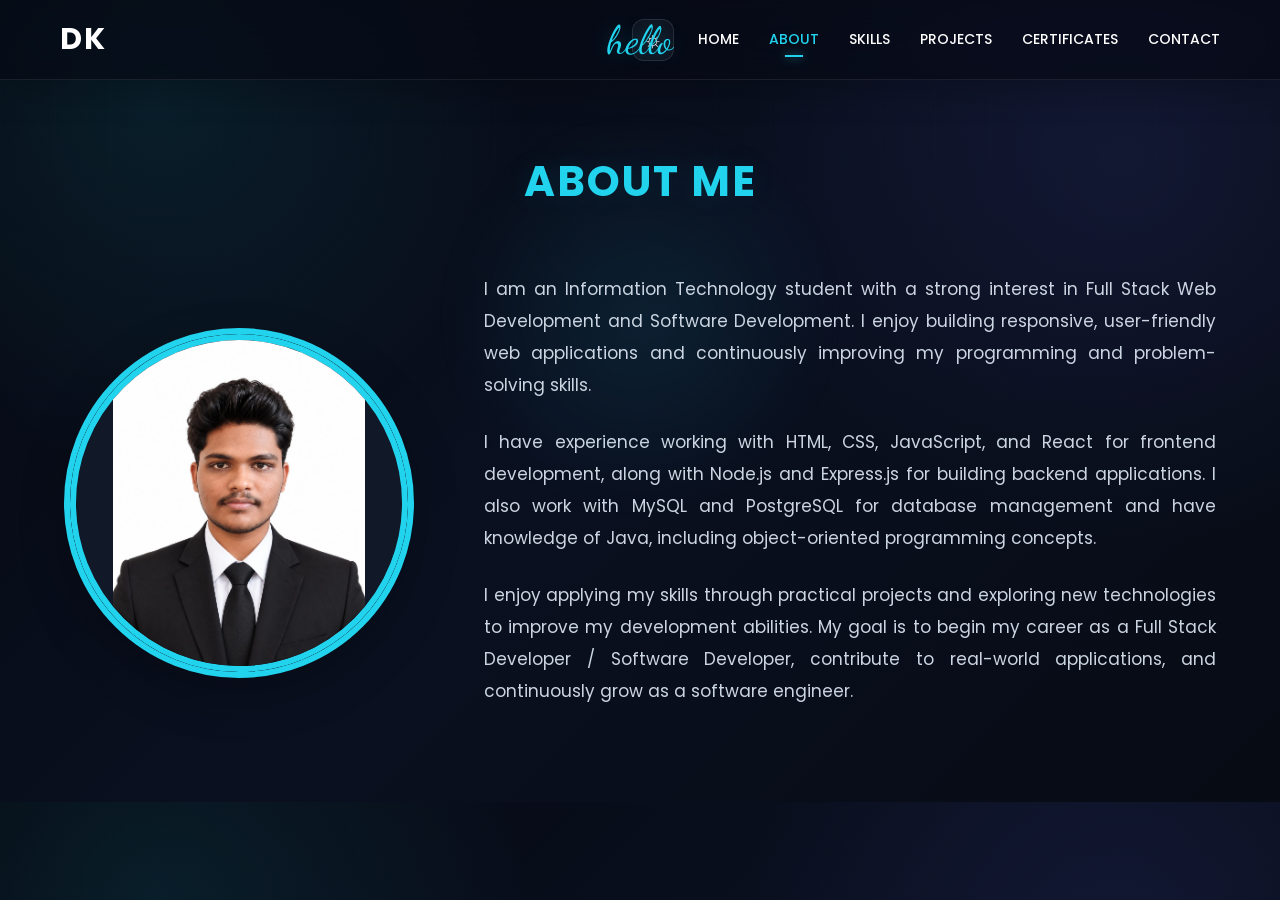
==== commit 56983c3c: "Update portfolio" ====
--- a/about.html
+++ b/about.html
@@ -54,8 +54,8 @@
 
             <!-- IMAGE -->
             <div class="about_image about-photo-design">
-                <img class="about-photo about-photo-dark" src="./images/home-dark.png" alt="Divya Kumar - dark mode">
-                <img class="about-photo about-photo-light" src="./images/home-light.png" alt="Divya Kumar - light mode">
+                <img class="about-photo about-photo-dark" src="./images/Profile Black.jpeg" alt="Divya Kumar - dark mode">
+                <img class="about-photo about-photo-light" src="./images/Profile White.jpeg" alt="Divya Kumar - light mode">
             </div>
 
 
